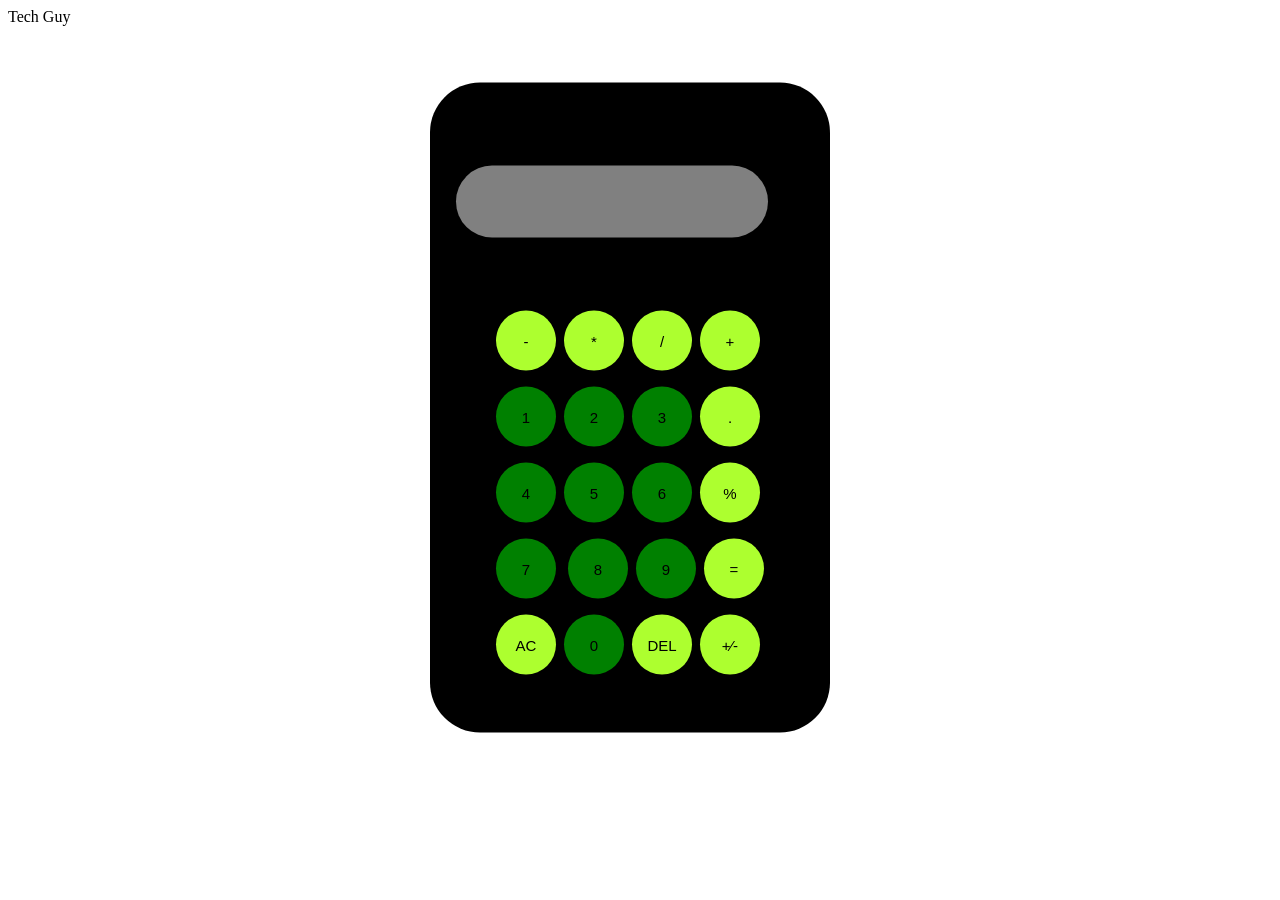
==== index.html @ 25d41063 "Add files via upload" ====
<!DOCTYPE html>
<html lang="en">
<head>
    <meta charset="UTF-8">
    <meta name="viewport" content="width=device-width, initial-scale=1.0">
    <title>Calculator</title>
    <link rel="stylesheet" href="calculator.css">

    
<!-- Core CSS - Include with every page -->
<link href="assets/plugins/bootstrap/bootstrap.css" rel="stylesheet" />
<link href="assets/font-awesome/css/font-awesome.css" rel="stylesheet" />
<link href="assets/plugins/pace/pace-theme-big-counter.css" rel="stylesheet" />
<link href="assets/css/style.css" rel="stylesheet" />
<link href="assets/css/main-style.css" rel="stylesheet" />
<!-- Page-Level CSS -->
<link href="assets/plugins/morris/morris-0.4.3.min.css" rel="stylesheet" />
</head>
<body>
    

<div class="container-fluid">
    <div class="row">
        <label>Tech Guy</label>
    <input type="text" id="result" readonly>
<div class="col-md-4 col-lg-6 col-sm-3">
    <div class="container">
    <!-- <input type="text" id="result" readonly> -->
    <button class="but" onclick="appendOperator('-')">-</button>&nbsp;
    <button class="but" onclick="appendOperator('*')">*</button>&nbsp;
    <button class="but" onclick="appendOperator('/')">/</button>&nbsp;
    <button class="but" onclick="appendOperator('+')">+</button><br><p></p>
<button class="a7" onclick="appendValue('1')">1</button>&nbsp;
<button class="a8" onclick="appendValue('2')">2</button>&nbsp;
<button class="a9" onclick="appendValue('3')">3</button>&nbsp;
<button class="but" onclick="appendValue('.')">.</button><br><p></p>
<button  class="a4" onclick="appendValue('4')">4</button>&nbsp;
<button class="a5" onclick="appendValue('5')">5</button>&nbsp;
<button class="a6" onclick="appendValue('6')">6</button>&nbsp;
<button class="but" onclick="appendOperator('%')">%</button><br><p></p>
<button class="a1" onclick="appendValue('7')">7</button> &nbsp;
<button class="a2" onclick="appendValue('8')">8</button>&nbsp;
<button class="a3" onclick="appendValue('9')">9</button>&nbsp; 
<button class="but" onclick="calculate()">=</button><br><p></p>
<button class="but" onclick="clearResult()">AC</button>&nbsp;
<button class="a0" onclick="appendValue('0')">0</button>&nbsp;
<button class="but" onclick="deleteResult()">DEL</button>&nbsp;
<button class="but" onclick="appendOperator('+⁄-')">+⁄-</button>

</div>




<script>

    function appendValue(value){
        document.getElementById('result').value += value;
    }

    function clearResult(){
        document.getElementById('result').value = '';
    }

    function deleteResult(){
        document.getElementById('delete').value = '';
    }

    function calculate(){
        var result =
        eval( document.getElementById('result').value);
        document.getElementById('result').value = result;
    }

    function calculate(){
        var result=
        document.getElementById("result");
        var expression=result.value;
        var answer=eval(expression);

        
        result.value=answer;
    }

    function clearResult(){
        document.getElementById("result").value="";
    }

    function appendOperator(operator){
        var result=
        document.getElementById("result");
        result.value +=operator;
    }

   
</script>
</div>
<div class="col-md-4 col-sm-3" >

</div>
<div class="col-md-4 col-lg-6 col-sm-3">

</div>
<div class="col-sm-3">

</div>
</div>
</div>






  <!-- Core Scripts - Include with every page -->
  <script src="assets/plugins/jquery-1.10.2.js"></script>
  <script src="assets/plugins/bootstrap/bootstrap.min.js"></script>
  <script src="assets/plugins/metisMenu/jquery.metisMenu.js"></script>
  <script src="assets/plugins/pace/pace.js"></script>
  <script src="assets/scripts/siminta.js"></script>
  <!-- Page-Level Plugin Scripts-->
  <script src="assets/plugins/morris/raphael-2.1.0.min.js"></script>
  <script src="assets/plugins/morris/morris.js"></script>
  <script src="assets/scripts/dashboard-demo.js"></script>
</body>
</html>
---- calculator.css ----
button{
        font-size: 15px;
        border-radius: 50%;
        border: none;
        height: 60px;
        width: 60px;
        left: 70%;
        top: -20%;
        transform: translate(110%, 380%);
        background-color: green;
    }
    label{
        top: 50%;
        left: 50%;
        transform: translate(80%, 80%);
    }
    .but{
        background-color: greenyellow;
    }
    input{
        left: 60%;
        top: -20%;
        transform: translate(-100%, 480%);
        width: 300px;
        height: 70px;   
        border-radius: 50px;
        border: none;
        background-color: grey;
        position: fixed;
        z-index: 1;
        padding-left: 10px;
    }
    .container{
        background-color: black;
        height: 650px;
        border-radius: 50px;
        border: none;
        width: 400px;
        user-select: none;
        left: 50%;
        top: 50px;
        transform: translate(-210px, 5%);
        position: fixed;
    } 

    @media (max-width: 768px){
        input{
            margin-left: 120px;
        }

        .container{
            width: 370px;
            margin-left: 25px;
        }
    }
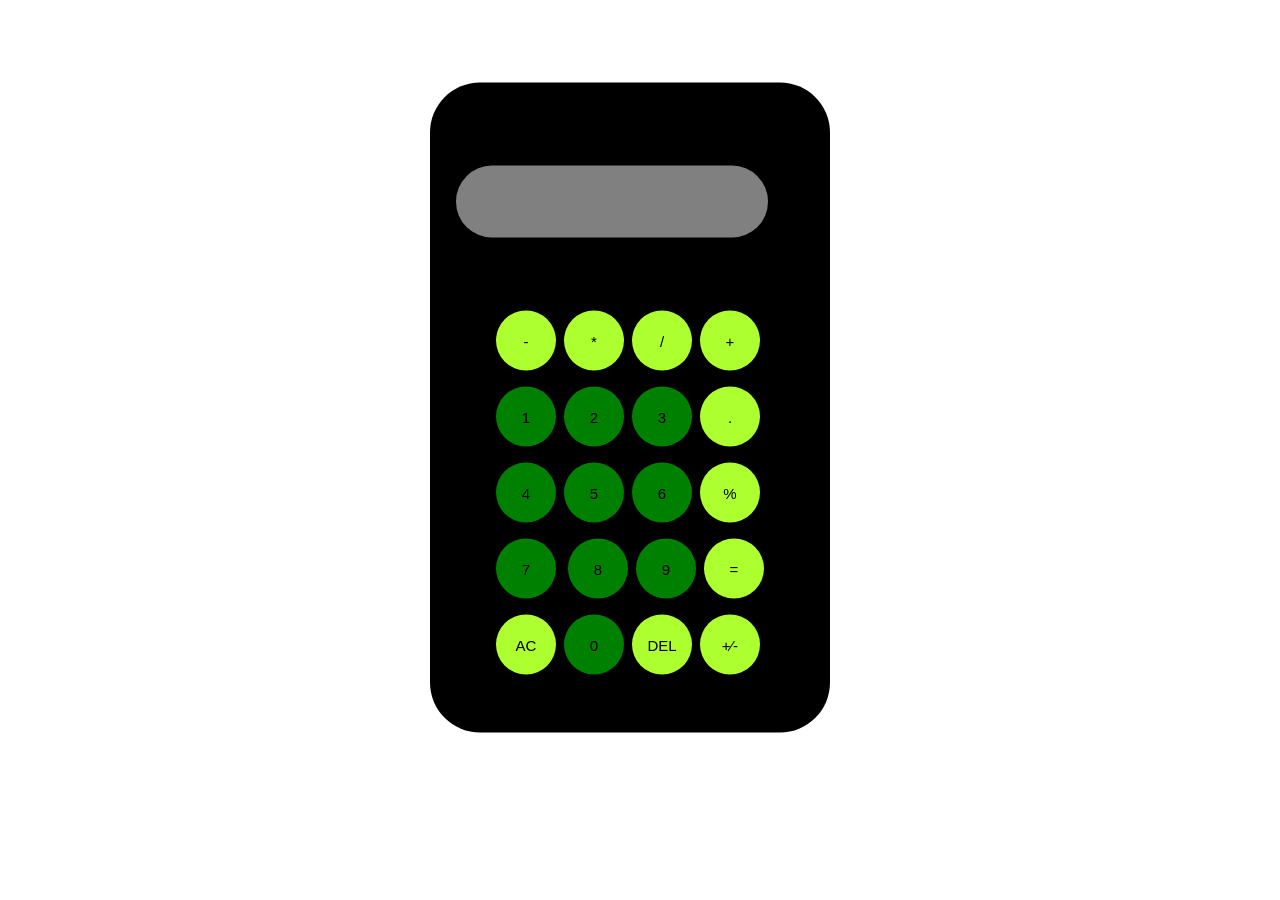
==== commit dbb68c42: "Update index.html" ====
--- a/index.html
+++ b/index.html
@@ -21,7 +21,7 @@
 
 <div class="container-fluid">
     <div class="row">
-        <label>Tech Guy</label>
+   
     <input type="text" id="result" readonly>
 <div class="col-md-4 col-lg-6 col-sm-3">
     <div class="container">
@@ -123,4 +123,4 @@
   <script src="assets/plugins/morris/morris.js"></script>
   <script src="assets/scripts/dashboard-demo.js"></script>
 </body>
-</html>+</html>
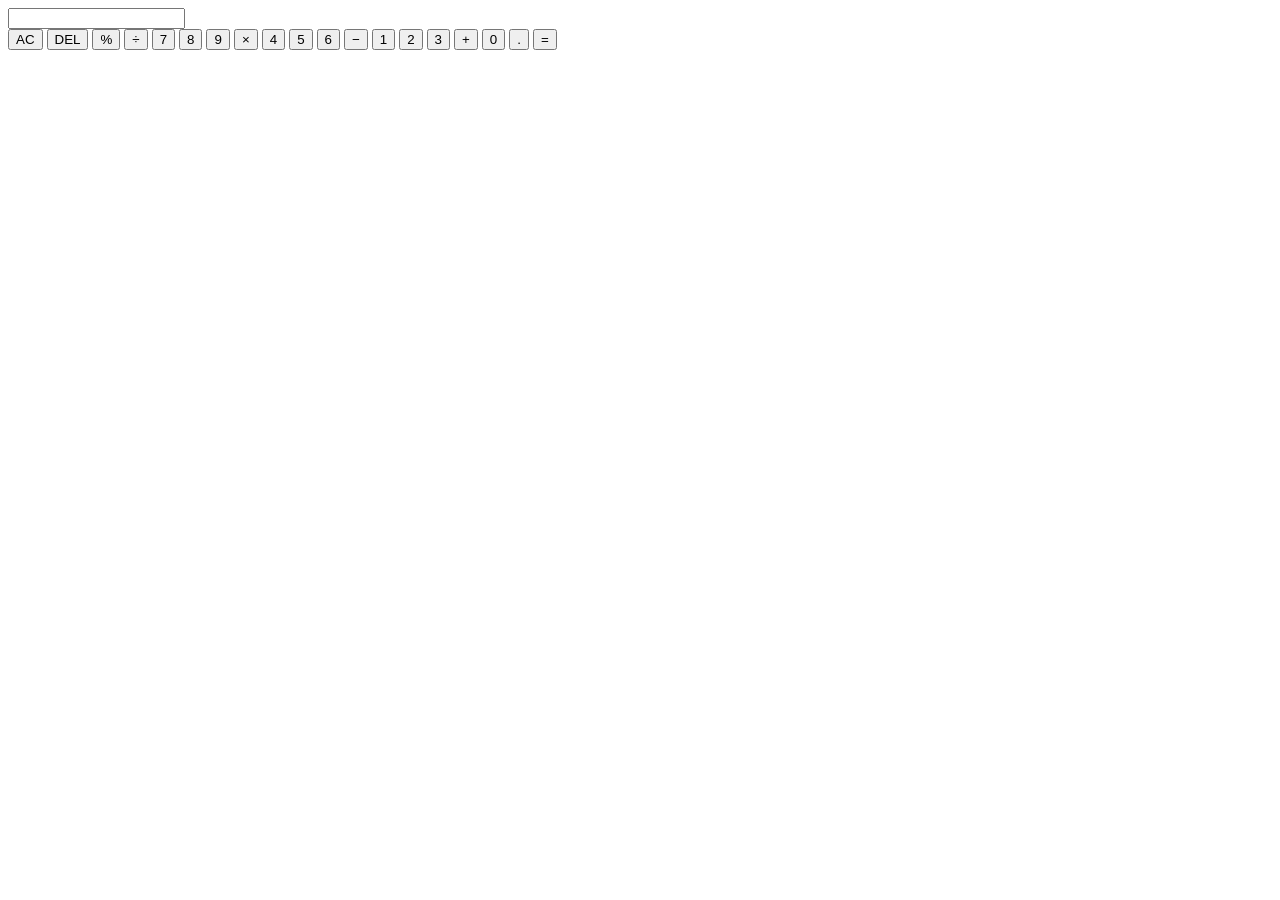
==== commit 710df557: "Add files via upload" ====
--- a/index.html
+++ b/index.html
@@ -4,123 +4,97 @@
     <meta charset="UTF-8">
     <meta name="viewport" content="width=device-width, initial-scale=1.0">
     <title>Calculator</title>
-    <link rel="stylesheet" href="calculator.css">
-
-    
-<!-- Core CSS - Include with every page -->
-<link href="assets/plugins/bootstrap/bootstrap.css" rel="stylesheet" />
-<link href="assets/font-awesome/css/font-awesome.css" rel="stylesheet" />
-<link href="assets/plugins/pace/pace-theme-big-counter.css" rel="stylesheet" />
-<link href="assets/css/style.css" rel="stylesheet" />
-<link href="assets/css/main-style.css" rel="stylesheet" />
-<!-- Page-Level CSS -->
-<link href="assets/plugins/morris/morris-0.4.3.min.css" rel="stylesheet" />
+    <link rel="stylesheet" href="style.css">
 </head>
 <body>
-    
 
-<div class="container-fluid">
-    <div class="row">
-   
-    <input type="text" id="result" readonly>
-<div class="col-md-4 col-lg-6 col-sm-3">
-    <div class="container">
-    <!-- <input type="text" id="result" readonly> -->
-    <button class="but" onclick="appendOperator('-')">-</button>&nbsp;
-    <button class="but" onclick="appendOperator('*')">*</button>&nbsp;
-    <button class="but" onclick="appendOperator('/')">/</button>&nbsp;
-    <button class="but" onclick="appendOperator('+')">+</button><br><p></p>
-<button class="a7" onclick="appendValue('1')">1</button>&nbsp;
-<button class="a8" onclick="appendValue('2')">2</button>&nbsp;
-<button class="a9" onclick="appendValue('3')">3</button>&nbsp;
-<button class="but" onclick="appendValue('.')">.</button><br><p></p>
-<button  class="a4" onclick="appendValue('4')">4</button>&nbsp;
-<button class="a5" onclick="appendValue('5')">5</button>&nbsp;
-<button class="a6" onclick="appendValue('6')">6</button>&nbsp;
-<button class="but" onclick="appendOperator('%')">%</button><br><p></p>
-<button class="a1" onclick="appendValue('7')">7</button> &nbsp;
-<button class="a2" onclick="appendValue('8')">8</button>&nbsp;
-<button class="a3" onclick="appendValue('9')">9</button>&nbsp; 
-<button class="but" onclick="calculate()">=</button><br><p></p>
-<button class="but" onclick="clearResult()">AC</button>&nbsp;
-<button class="a0" onclick="appendValue('0')">0</button>&nbsp;
-<button class="but" onclick="deleteResult()">DEL</button>&nbsp;
-<button class="but" onclick="appendOperator('+⁄-')">+⁄-</button>
+<div class="calculator">
+    <input type="text" id="display" readonly>
 
+    <div class="buttons">
+        <button class="clear" onclick="clearDisplay()">AC</button>
+        <button class="delete" onclick="deleteLast()">DEL</button>
+        <button class="operator" onclick="appendValue('%')">%</button>
+        <button class="operator" onclick="appendValue('/')">÷</button>
+
+        <button onclick="appendValue('7')">7</button>
+        <button onclick="appendValue('8')">8</button>
+        <button onclick="appendValue('9')">9</button>
+        <button class="operator" onclick="appendValue('*')">×</button>
+
+        <button onclick="appendValue('4')">4</button>
+        <button onclick="appendValue('5')">5</button>
+        <button onclick="appendValue('6')">6</button>
+        <button class="operator" onclick="appendValue('-')">−</button>
+
+        <button onclick="appendValue('1')">1</button>
+        <button onclick="appendValue('2')">2</button>
+        <button onclick="appendValue('3')">3</button>
+        <button class="operator" onclick="appendValue('+')">+</button>
+
+        <button onclick="appendValue('0')" class="zero">0</button>
+        <button onclick="appendValue('.')">.</button>
+        <button class="equal" onclick="calculate()">=</button>
+    </div>
 </div>
 
+<script>
+const display = document.getElementById("display");
 
+function appendValue(value) {
+    display.value += value;
+}
 
+function clearDisplay() {
+    display.value = "";
+}
 
-<script>
+function deleteLast() {
+    display.value = display.value.slice(0, -1);
+}
 
-    function appendValue(value){
-        document.getElementById('result').value += value;
+function calculate() {
+    if (display.value === "") return;
+
+    try {
+        display.value = eval(display.value);
+    } catch {
+        display.value = "Error";
+
+        setTimeout(() => {
+            display.value = "";
+        }, 1500);
+    }
+}
+
+// Keyboard Support
+document.addEventListener("keydown", (event) => {
+    const key = event.key;
+
+    if ((key >= "0" && key <= "9") ||
+        key === "." ||
+        key === "+" ||
+        key === "-" ||
+        key === "*" ||
+        key === "/" ||
+        key === "%") {
+        appendValue(key);
     }
 
-    function clearResult(){
-        document.getElementById('result').value = '';
+    if (key === "Enter") {
+        event.preventDefault();
+        calculate();
     }
 
-    function deleteResult(){
-        document.getElementById('delete').value = '';
+    if (key === "Backspace") {
+        deleteLast();
     }
 
-    function calculate(){
-        var result =
-        eval( document.getElementById('result').value);
-        document.getElementById('result').value = result;
+    if (key === "Escape") {
+        clearDisplay();
     }
+});
+</script>
 
-    function calculate(){
-        var result=
-        document.getElementById("result");
-        var expression=result.value;
-        var answer=eval(expression);
-
-        
-        result.value=answer;
-    }
-
-    function clearResult(){
-        document.getElementById("result").value="";
-    }
-
-    function appendOperator(operator){
-        var result=
-        document.getElementById("result");
-        result.value +=operator;
-    }
-
-   
-</script>
-</div>
-<div class="col-md-4 col-sm-3" >
-
-</div>
-<div class="col-md-4 col-lg-6 col-sm-3">
-
-</div>
-<div class="col-sm-3">
-
-</div>
-</div>
-</div>
-
-
-
-
-
-
-  <!-- Core Scripts - Include with every page -->
-  <script src="assets/plugins/jquery-1.10.2.js"></script>
-  <script src="assets/plugins/bootstrap/bootstrap.min.js"></script>
-  <script src="assets/plugins/metisMenu/jquery.metisMenu.js"></script>
-  <script src="assets/plugins/pace/pace.js"></script>
-  <script src="assets/scripts/siminta.js"></script>
-  <!-- Page-Level Plugin Scripts-->
-  <script src="assets/plugins/morris/raphael-2.1.0.min.js"></script>
-  <script src="assets/plugins/morris/morris.js"></script>
-  <script src="assets/scripts/dashboard-demo.js"></script>
 </body>
-</html>
+</html>
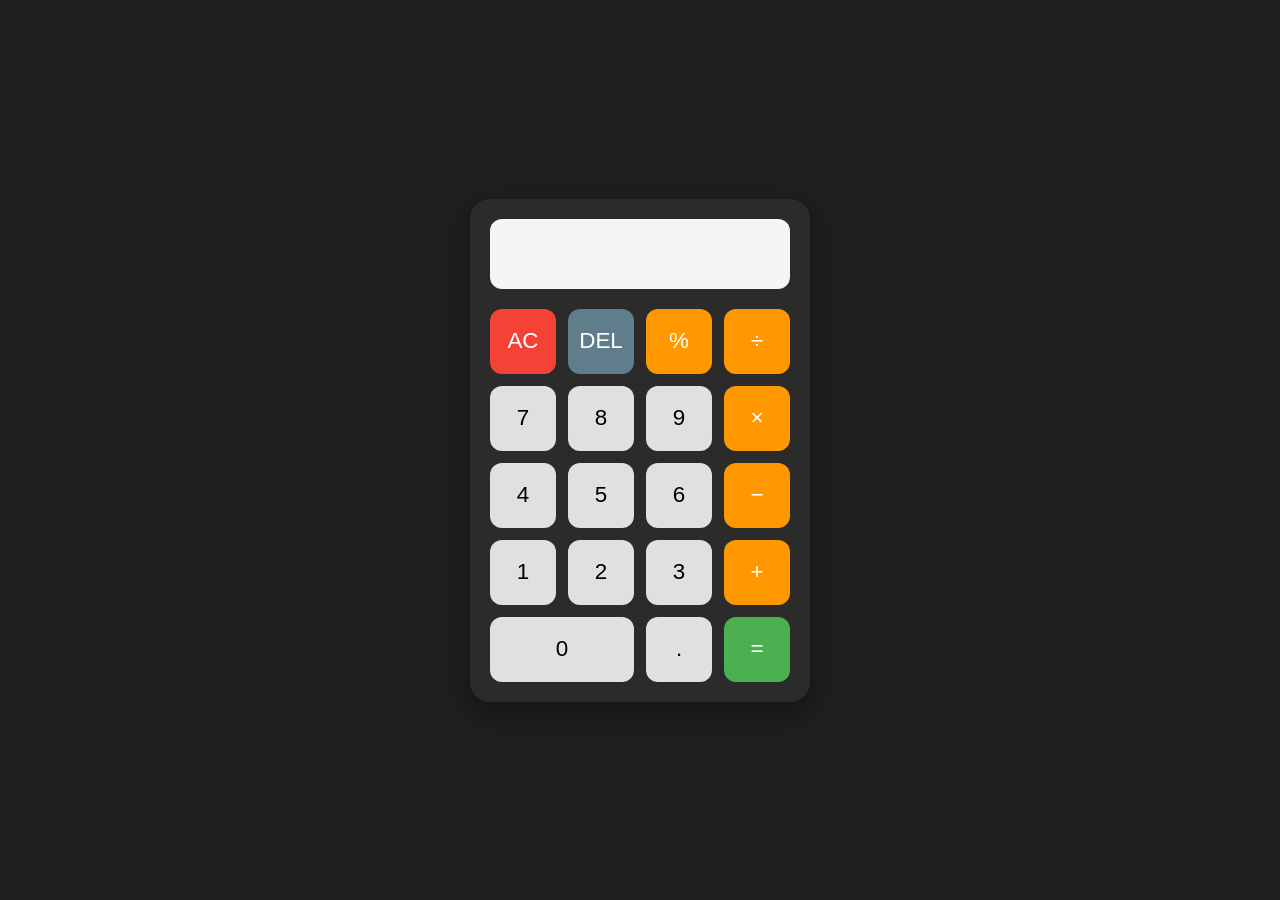
==== commit 5c7e83a4: "Enhance calculator functionality and keyboard support Updated the calculator's appendValue function " ====
--- a/index.html
+++ b/index.html
@@ -39,62 +39,76 @@
 </div>
 
 <script>
-const display = document.getElementById("display");
-
-function appendValue(value) {
-    display.value += value;
-}
-
-function clearDisplay() {
-    display.value = "";
-}
-
-function deleteLast() {
-    display.value = display.value.slice(0, -1);
-}
-
-function calculate() {
-    if (display.value === "") return;
-
-    try {
-        display.value = eval(display.value);
-    } catch {
-        display.value = "Error";
-
-        setTimeout(() => {
-            display.value = "";
-        }, 1500);
+    const display = document.getElementById("display");
+    
+    function appendValue(value) {
+        const operators = ["+", "-", "*", "/", "%"];
+        const lastChar = display.value.slice(-1);
+    
+        // Replace the last operator instead of adding another one
+        if (operators.includes(value) && operators.includes(lastChar)) {
+            display.value = display.value.slice(0, -1) + value;
+            return;
+        }
+    
+        display.value += value;
     }
-}
-
-// Keyboard Support
-document.addEventListener("keydown", (event) => {
-    const key = event.key;
-
-    if ((key >= "0" && key <= "9") ||
-        key === "." ||
-        key === "+" ||
-        key === "-" ||
-        key === "*" ||
-        key === "/" ||
-        key === "%") {
-        appendValue(key);
+    
+    function clearDisplay() {
+        display.value = "";
     }
-
-    if (key === "Enter") {
-        event.preventDefault();
-        calculate();
+    
+    function deleteLast() {
+        display.value = display.value.slice(0, -1);
     }
-
-    if (key === "Backspace") {
-        deleteLast();
+    
+    function calculate() {
+        if (display.value === "") return;
+    
+        try {
+            display.value = eval(display.value);
+        } catch {
+            display.value = "Error";
+    
+            setTimeout(() => {
+                display.value = "";
+            }, 1500);
+        }
     }
-
-    if (key === "Escape") {
-        clearDisplay();
-    }
-});
-</script>
+    
+    // Keyboard Support
+    document.addEventListener("keydown", (button) => {
+        const key = button.key;
+    
+        if (
+            (key >= "0" && key <= "9") ||
+            key === "." ||
+            key === "+" ||
+            key === "-" ||
+            key === "*" ||
+            key === "/" ||
+            key === "%"
+        ) {
+            button.preventDefault();
+            appendValue(key);
+        }
+    
+        if (key === "Enter") {
+            button.preventDefault();
+            calculate();
+        }
+    
+        if (key === "Backspace") {
+            button.preventDefault();
+            deleteLast();
+        }
+    
+        if (key === "Escape") {
+            button.preventDefault();
+            clearDisplay();
+        }
+    });
+    </script>
 
 </body>
-</html>+</html>
--- a/style.css
+++ b/style.css
@@ -0,0 +1,86 @@
+*{
+    margin:0;
+    padding:0;
+    box-sizing:border-box;
+    font-family:Arial, Helvetica, sans-serif;
+}
+
+body{
+    background:#1f1f1f;
+    display:flex;
+    justify-content:center;
+    align-items:center;
+    height:100vh;
+}
+
+.calculator{
+    width:340px;
+    background:#2b2b2b;
+    padding:20px;
+    border-radius:20px;
+    box-shadow:0 10px 30px rgba(0,0,0,.4);
+}
+
+#display{
+    width:100%;
+    height:70px;
+    border:none;
+    outline:none;
+    margin-bottom:20px;
+    border-radius:12px;
+    font-size:2rem;
+    text-align:right;
+    padding:15px;
+    background:#f5f5f5;
+}
+
+.buttons{
+    display:grid;
+    grid-template-columns:repeat(4,1fr);
+    gap:12px;
+}
+
+button{
+    height:65px;
+    border:none;
+    border-radius:12px;
+    font-size:1.4rem;
+    cursor:pointer;
+    transition:.2s;
+}
+
+button:hover{
+    transform:scale(.96);
+}
+
+button:active{
+    transform:scale(.90);
+}
+
+.operator{
+    background:#ff9800;
+    color:white;
+}
+
+.equal{
+    background:#4CAF50;
+    color:white;
+}
+
+.clear{
+    background:#f44336;
+    color:white;
+}
+
+.delete{
+    background:#607D8B;
+    color:white;
+}
+
+.zero{
+    grid-column:span 2;
+}
+
+button:not(.operator):not(.equal):not(.clear):not(.delete){
+    background:#e0e0e0;
+}
